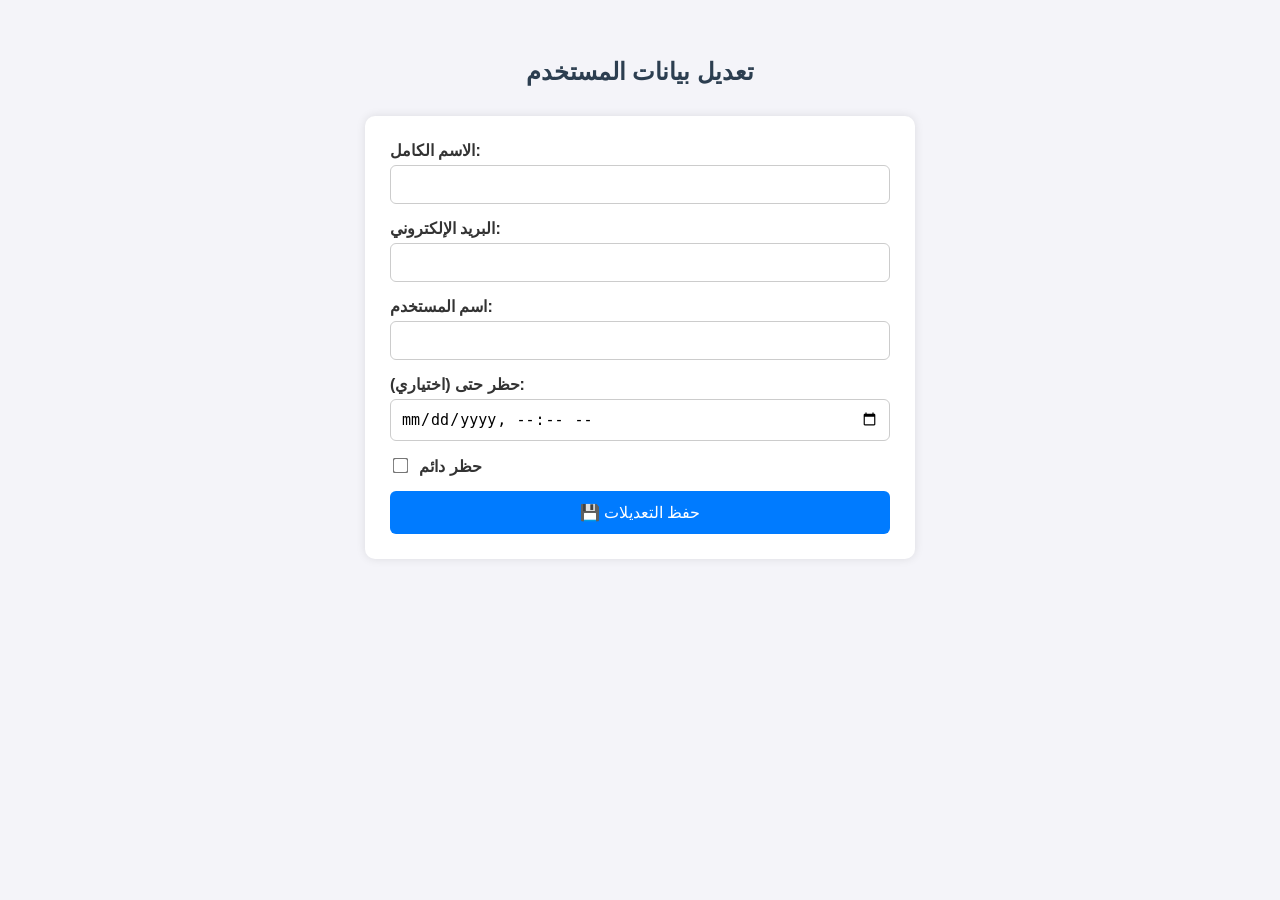
==== edit_user.html @ eed95fa7 "first commit" ====
<!DOCTYPE html>
<html lang="ar">
<head>
  <meta charset="UTF-8">
  <title>تعديل المستخدم</title>
  <style>
    body {
      font-family: 'Arial', sans-serif;
      background-color: #f4f4f9;
      padding: 30px;
      color: #333;
    }

    h2 {
      text-align: center;
      color: #2c3e50;
      margin-bottom: 30px;
    }

    form {
      max-width: 500px;
      margin: 0 auto;
      background-color: #ffffff;
      padding: 25px;
      border-radius: 10px;
      box-shadow: 0 0 10px rgba(0,0,0,0.1);
    }

    label {
      display: block;
      margin-bottom: 15px;
      font-weight: bold;
    }

    input[type="text"],
    input[type="email"],
    input[type="datetime-local"] {
      width: 100%;
      padding: 10px;
      font-size: 15px;
      margin-top: 5px;
      border: 1px solid #ccc;
      border-radius: 6px;
      box-sizing: border-box;
    }

    input[type="checkbox"] {
      margin-right: 8px;
      transform: scale(1.2);
    }

    button {
      width: 100%;
      padding: 12px;
      background-color: #007bff;
      color: white;
      font-size: 16px;
      border: none;
      border-radius: 6px;
      cursor: pointer;
      transition: background-color 0.3s ease;
    }

    button:hover {
      background-color: #0056b3;
    }
  </style>
</head>
<body>
  <h2>تعديل بيانات المستخدم</h2>
  <form id="editForm">
    <label>الاسم الكامل:
      <input type="text" id="fullname" required>
    </label>

    <label>البريد الإلكتروني:
      <input type="email" id="email" required>
    </label>

    <label>اسم المستخدم:
      <input type="text" id="username" required>
    </label>

    <label>حظر حتى (اختياري):
      <input type="datetime-local" id="banned_until">
    </label>

    <label>
      <input type="checkbox" id="permanently_banned"> حظر دائم
    </label>

    <button type="submit">💾 حفظ التعديلات</button>
  </form>

  <script>
    const params = new URLSearchParams(window.location.search);
    const userId = params.get("id");

    fetch(`http://localhost:5000/users/${userId}`)
      .then(res => res.json())
      .then(user => {
        document.getElementById("fullname").value = user.fullname;
        document.getElementById("email").value = user.email;
        document.getElementById("username").value = user.username;
        if (user.banned_until) {
          document.getElementById("banned_until").value = user.banned_until.replace(" ", "T");
        }
        document.getElementById("permanently_banned").checked = !!user.permanently_banned;
      });

    document.getElementById("editForm").addEventListener("submit", function(e) {
      e.preventDefault();

      const bannedUntilValue = document.getElementById("banned_until").value || null;

      fetch(`http://localhost:5000/users/${userId}`, {
        method: "PUT",
        headers: { "Content-Type": "application/json" },
        body: JSON.stringify({
          fullname: document.getElementById("fullname").value,
          email: document.getElementById("email").value,
          username: document.getElementById("username").value,
          banned_until: bannedUntilValue,
          permanently_banned: document.getElementById("permanently_banned").checked ? 1 : 0
        })
      }).then(res => res.json())
        .then(data => {
          if (data.success) {
            alert("✅ تم تحديث بيانات المستخدم بنجاح");
            window.location.href = "users.html";
          } else {
            alert("❌ حدث خطأ أثناء التحديث");
          }
        });
    });
  </script>
</body>
</html>
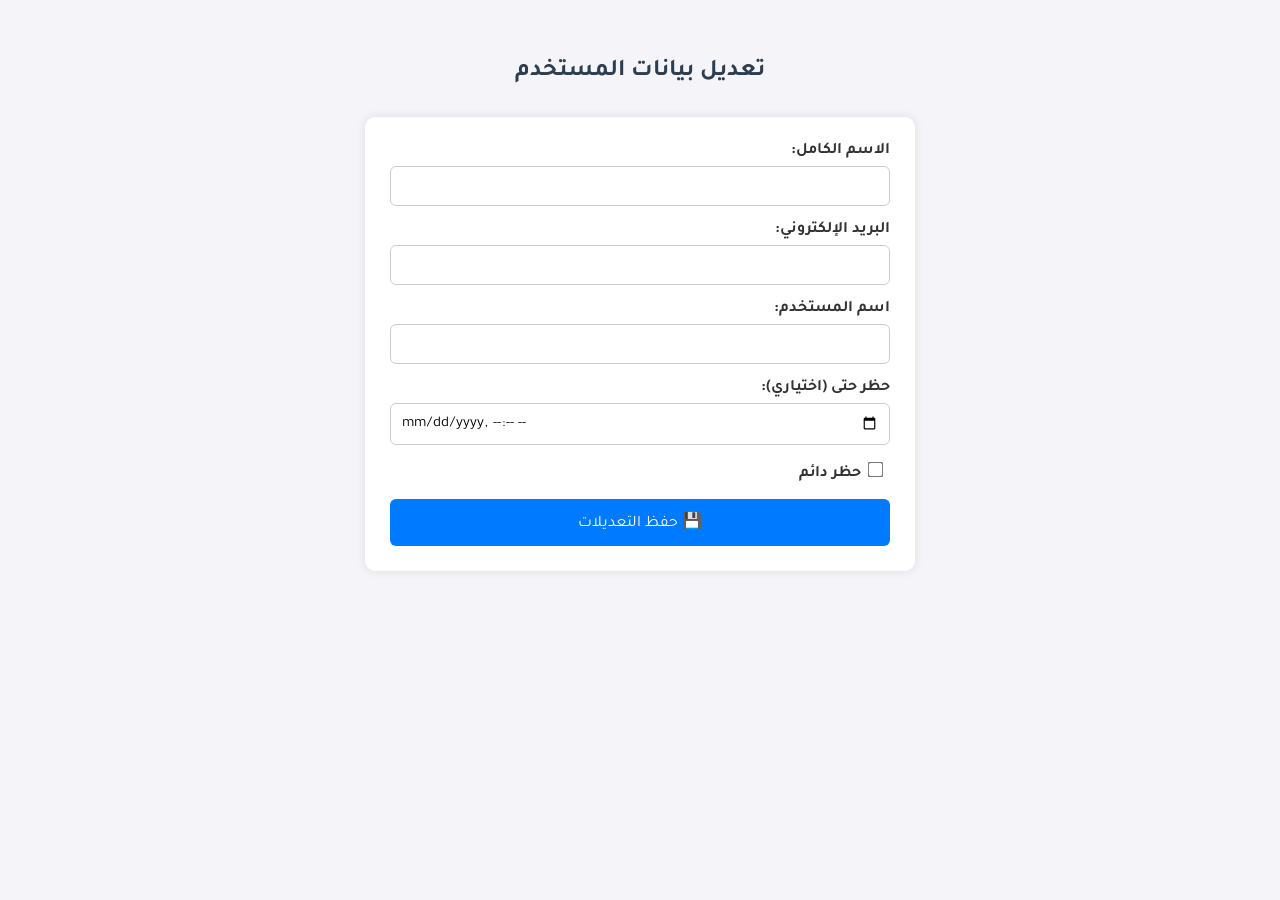
==== commit ac588f1f: "first commit" ====
--- a/edit_user.html
+++ b/edit_user.html
@@ -3,12 +3,18 @@
 <head>
   <meta charset="UTF-8">
   <title>تعديل المستخدم</title>
+  <link href="https://fonts.googleapis.com/css2?family=Tajawal&display=swap" rel="stylesheet">
   <style>
+      *{
+          font-family: 'Tajawal', sans-serif;
+      }
+      
     body {
-      font-family: 'Arial', sans-serif;
+      
       background-color: #f4f4f9;
       padding: 30px;
       color: #333;
+      direction: rtl;
     }
 
     h2 {
@@ -135,4 +141,4 @@
     });
   </script>
 </body>
-</html>+</html>
